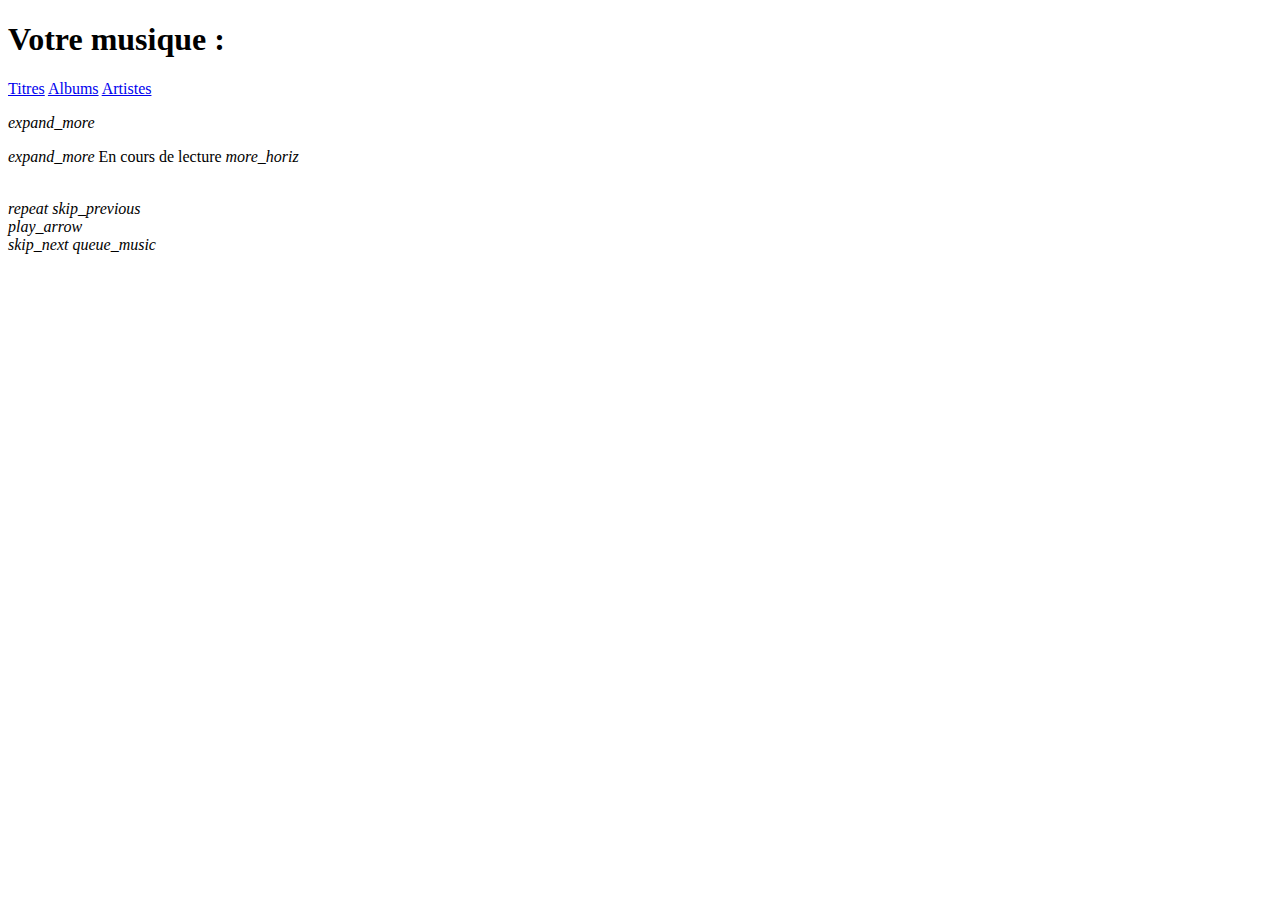
==== index.html @ d944bc3a "Initialisation" ====
<!DOCTYPE html>
<html lang="en">
<head>
    <meta charset="UTF-8">
    <meta http-equiv="X-UA-Compatible" content="IE=edge">
    <meta name="viewport" content="width=device-width, initial-scale=1.0">
    <link rel="manifest" href="manifest.json">
    <link rel="stylesheet" href="styles/app.css">
    <script defer>
        window.addEventListener('load', () => {
            if ("serviceWorker" in navigator) {
                navigator.serviceWorker.register('/sw.js');
            }
        });
    </script>
    <script src="/scripts/musicList.js" defer></script>
    <script src="/scripts/player.js" defer></script>
    <title>Feel The Beat</title>
</head>
<body>
    <div class="topbar">
        <h1 class="topbar__title">Votre musique :</h1>
    </div>
    <div class="navbar">
        <a class="navbar__link" href="#songs">Titres</a>
        <a class="navbar__link" href="#albums">Albums</a>
        <a class="navbar__link" href="#artists">Artistes</a>
    </div>
    <div class="content">
        <div id="songs" class="page">
            <ul class="songs__list"></ul>
        </div>
        <div id="albums" class="page">
            <ul class="albums__list"></ul>
            <div class="currentAlbum">
                <i class="material-icons-round" onclick="hideCurrentAlbum()">expand_more</i>
                <ul class="albumSongsList"></ul>
            </div>
        </div>
        <div id="artists" class="page">
            <ul class="artists__list"></ul>
        </div>
    </div>
    <div class="player">
        <div class="player__topbar">
            <i class="material-icons-round" onclick="hidePlayer()">expand_more</i>
            <span>En cours de lecture</span>
            <i class="material-icons-round">more_horiz</i>
        </div>
        <div class="image__area" onclick="showPlayer()">
            <img src="">
        </div>
        <div class="song-details">
            <p class="name"></p>
            <p class="artist"></p>
        </div>
        <div class="progress-area">
            <div class="progress-bar">
                <span></span>
            </div>
            <div class="timer">
                <span class="current"></span>
                <span class="duration"></span>
            </div>
            <audio id="main-audio" src=""></audio>
        </div>
        <div class="controls">
            <i id="repeat-playList" class="material-icons-round" title="Playlist Looped">repeat</i>
            <i id="prev" class="material-icons-round">skip_previous</i>
            <div class="play-pause">
                <i id="repeat-plist" class="material-icons-round">play_arrow</i>
            </div>
            <i id="next" class="material-icons-round">skip_next</i>
            <i id="more-music" class="material-icons-round">queue_music</i>
        </div>
    </div>
</body>
</html>
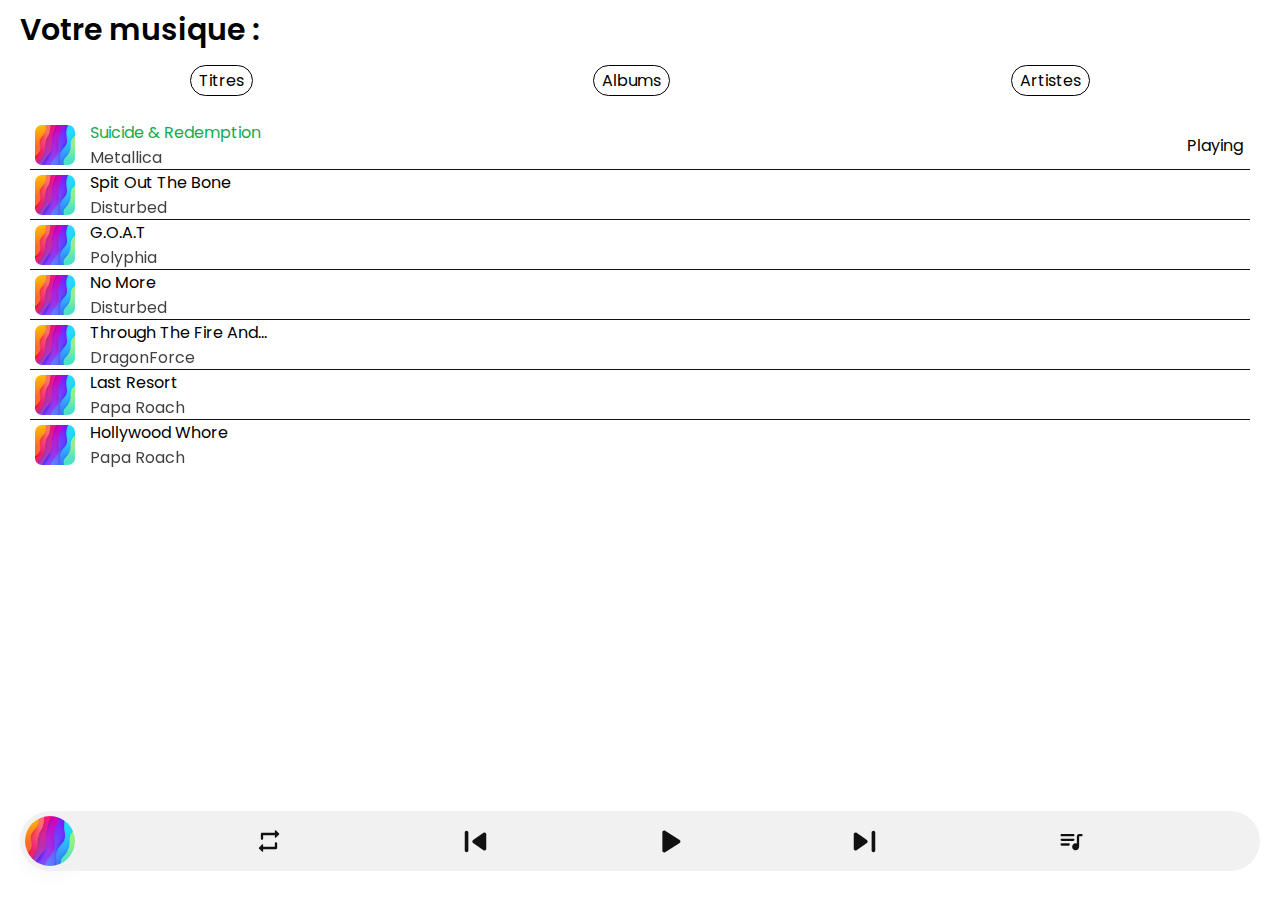
==== commit ea1233fe: "Add currentAlbum panel" ====
--- a/index.html
+++ b/index.html
@@ -33,7 +33,10 @@
         <div id="albums" class="page">
             <ul class="albums__list"></ul>
             <div class="currentAlbum">
-                <i class="material-icons-round" onclick="hideCurrentAlbum()">expand_more</i>
+                <div class="currentAlbum__topbar">
+                    <i class="material-icons-round" onclick="hideCurrentAlbum()">expand_more</i>
+                    <span class="currentAlbum__title">Current Album</span>
+                </div>
                 <ul class="albumSongsList"></ul>
             </div>
         </div>
--- a/styles/app.css
+++ b/styles/app.css
@@ -0,0 +1,463 @@
+@import url('https://fonts.googleapis.com/icon?family=Material+Icons|Material+Icons+Round|');
+
+@font-face {
+    font-family: 'Poppins';
+    src: url('../assets/fonts/Poppins/Poppins-Light.ttf');
+    font-weight: 300;
+}
+
+@font-face {
+    font-family: 'Poppins';
+    src: url('../assets/fonts/Poppins/Poppins-Regular.ttf');
+    font-weight: 400;
+}
+
+@font-face {
+    font-family: 'Poppins';
+    src: url('../assets/fonts/Poppins/Poppins-SemiBold.ttf');
+    font-weight: 500;
+}
+
+:root {
+    --color-primary: #14AA4E;
+    --color-light: #FFFFFF;
+    --color-dark: #000000;
+    --color-lighter: #F1F1F1;
+    --color-darker: #111111;
+    --border-radius: 20px;
+    --body-padding: 20px;
+    --topbar-height: 60px;
+    --navbar-height: 40px;
+    --player-height: 80px;
+    --player-margin: 10px;
+    --song-height: 50px;
+    --duration: .3s;
+    --numberPages: 3;
+}
+
+* {
+    margin: 0;
+    padding: 0;
+    box-sizing: border-box;
+    font-family: 'Poppins';
+    scroll-behavior: smooth;
+}
+
+html, body {
+    height: 100vh;
+    width: 100vw;
+}
+
+body {
+    display: grid;
+    grid-template-rows: var(--topbar-height) var(--navbar-height) 1fr var(--player-height);
+    grid-template-columns: 1fr;
+    padding: 0 var(--body-padding);
+    user-select: none;
+    -webkit-user-select: none;
+}
+
+body::-webkit-scrollbar {
+    width: 0;
+}
+
+.topbar {
+    height: var(--topbar-height);
+    width: 100%;
+    line-height: var(--topbar-height);
+}
+
+.topbar .topbar__title {
+    font-size: 30px;
+    font-weight: 500;
+    align-self: center;
+}
+
+.navbar {
+    height: var(--navbar-height);
+    width: 100%;
+    display: flex;
+    justify-content: space-around;
+    align-items: center;
+}
+
+.navbar .navbar__link {
+    padding: 2px 8px;
+    color: var(--color-dark);
+    font-size: 16px;
+    border: 1px solid var(--color-dark);
+    border-radius: var(--border-radius);
+    text-decoration: none;
+    transition: var(--duration);
+}
+
+.navbar .navbar__link:hover {
+    color: var(--color-lighter);
+    background: var(--color-primary);
+    border: 1px solid var(--color-primary);
+    transition: var(--duration);
+}
+
+.content {
+    margin: 10px 0;
+    padding: 0;
+    display: grid;
+    grid-template-rows: 1fr;
+    grid-template-columns: repeat(var(--numberPages), 1fr);
+    overflow-x: scroll;
+    overflow-y: hidden;
+    scroll-snap-type: x mandatory;
+}
+
+.content::-webkit-scrollbar {
+    width: 0;
+}
+
+.content .page {
+    height: 100%;
+    width: calc(100vw - (var(--body-padding) * 2));
+    padding: 10px;
+    overflow-y: scroll;
+    scroll-snap-align: center;
+}
+
+.content .page::-webkit-scrollbar {
+    width: 0;
+}
+
+.content #songs .songs__list .song {
+    height: var(--song-height);
+    display: grid;
+    grid-template-rows: repeat(2, calc(var(--song-height) / 2));
+    grid-template-columns: var(--song-height) 1fr 70px;
+    justify-items: center;
+    align-items: center;
+    list-style: none;
+    font-size: 16px;
+    border-bottom: 1px solid var(--color-darker);
+}
+
+.content #songs .songs__list .song:nth-last-child(1) {
+    border-bottom: none;
+}
+
+.song .song__image {
+    height: 80%;
+    width: 80%;
+    grid-row: 1 / span 3;
+    grid-column: 1;
+    background: var(--color-darker);
+    border: none;
+    border-radius: 7px;
+}
+
+.song .song__title {
+    justify-self: start;
+    margin-left: 10px;
+    grid-row: 1;
+    grid-column: 2;
+    color: var(--color-dark);
+}
+
+.song .song__artist {
+    justify-self: start;
+    margin-left: 10px;
+    grid-row: 2;
+    grid-column: 2;
+    color: var(--color-darker);
+    opacity: .8;
+}
+
+.song .song__duration {
+    justify-self: center;
+    align-self: center;
+    grid-row: 1 / span 3;
+    grid-column: 3;
+}
+
+.content #albums .albums__list {
+    display: grid;
+    grid-template-columns: repeat(2, 1fr);
+    grid-gap: 20px;
+    justify-items: center;
+    align-items: center;
+}
+
+.content #albums .albums__list .album__card {
+    height: 200px;
+    width: 150px;
+    display: grid;
+    grid-template-rows: repeat(2, 1fr);
+    grid-template-columns: 1fr;
+    justify-items: center;
+    align-items: center;
+    list-style: none;
+    font-size: 16px;
+    background: var(--color-lighter);
+    border-radius: var(--border-radius);
+}
+
+.content #albums .albums__list .album__card .album__card--image {
+    height: 150px;
+    width: 150px;
+    border-radius: var(--border-radius) var(--border-radius) 0 0;
+    -webkit-user-drag: none;
+}
+
+.content #albums .albums__list .album__card .album__card--name {
+    font-size: 12px;
+}
+
+.currentAlbum {
+    height: 100vh;
+    width: 100vw;
+    background: #14AA4E;
+    position: fixed;
+    top: 0;
+    right: -100vw;
+    bottom: 0;
+    transition: right var(--duration);
+}
+
+.currentAlbum__is-opened {
+    height: 100vh;
+    width: 100vw;
+    background: #14AA4E;
+    position: fixed;
+    top: 0;
+    right: 0;
+    bottom: 0;
+    transition: right var(--duration);
+}
+
+.currentAlbum__topbar {
+    align-self: center;
+    display: grid;
+    grid-template-rows: 1fr;
+    grid-template-columns: 25% 50% 25%;
+    justify-items: center;
+    width: 100%;
+    padding: 20px 0;
+}
+
+.currentAlbum__topbar i {
+    transform: rotate(90deg);
+}
+
+.player {
+    height: calc(var(--player-height) - (var(--player-margin) * 2));
+    display: grid;
+    justify-items: center;
+    align-items: center;
+    grid-template-rows: calc(var(--player-height) - var(--player-margin) - 10px);
+    grid-template-columns: calc(var(--player-height) - 20px) 1fr;
+    position: absolute;
+    top: 2vh;
+    left: var(--body-padding);
+    right: var(--body-padding);
+    bottom: 0;
+    margin: var(--player-margin) 0;
+    background: var(--color-lighter);
+    border-radius: var(--player-height);
+    transform: translateY(87vh);
+    transition: var(--duration);
+}
+
+.player__is-opened {
+    height: 100%;
+    display: grid;
+    justify-items: center;
+    align-items: center;
+    grid-template-rows: 70px 300px 1fr 100px 80px;
+    grid-template-columns: 1fr;
+    position: absolute;
+    top: 100vh;
+    left: var(--body-padding);
+    right: var(--body-padding);
+    bottom: 0;
+    border-radius: 0;
+    background: var(--color-light);
+    transform: translateY(-100vh);
+    transition: transform var(--duration);
+}
+
+i {
+    cursor: pointer;
+}
+
+.player .player__topbar {
+    display: none;
+}
+
+.player__is-opened .player__topbar {
+    align-self: center;
+    display: grid;
+    grid-template-rows: 1fr;
+    grid-template-columns: 25% 50% 25%;
+    justify-items: center;
+    width: 100%;
+    padding: 20px 0;
+}
+
+.player__is-opened .player__topbar i {
+    color: var(--color-darker);
+    font-size: 30px;
+}
+
+.player__is-opened .player__topbar span {
+    font-size: 18px;
+    color: var(--color-darker);
+}
+
+.player .image__area {
+    height: calc(var(--player-height) - var(--player-margin) - 20px);
+    width: calc(var(--player-height) - var(--player-margin) - 20px);
+    overflow: hidden;
+    background: var(--color-light);
+    border-radius: 50%;
+    box-shadow: 0 5px 23px 0 var(--color-lighter);
+}
+
+.player .image__area img {
+    height: calc(var(--player-height) - var(--player-margin) - 20px);
+    width: calc(var(--player-height) - var(--player-margin) - 20px);
+    object-fit: cover;
+    -webkit-user-drag: none;
+}
+
+.player__is-opened .image__area {
+    height: 300px;
+    width: 300px;
+    overflow: hidden;
+    background: var(--color-light);
+    border-radius: var(--border-radius);
+    box-shadow: 0 5px 23px 0 var(--color-lighter);
+}
+
+.player__is-opened img {
+    height: 300px;
+    width: 300px;
+    object-fit: cover;
+    -webkit-user-drag: none;
+}
+
+.player .song-details {
+    display: none;
+}
+
+.player__is-opened .song-details {
+    margin: 10px 0;
+    width: 85%;
+    color: var(--color-darker);
+    text-align: center;
+}
+
+.player__is-opened .song-details .name {
+    font-size: 21px;
+}
+
+.player__is-opened .song-details .artist {
+    opacity: .9;
+    font-size: 18px;
+}
+
+.player .progress-area {
+    display: none;
+}
+
+.player__is-opened .progress-area {
+    height: 7px;
+    width: 85%;
+    background: var(--color-lighter);
+    border-radius: var(--border-radius);
+    cursor: pointer;
+}
+
+.player__is-opened .progress-area .progress-bar {
+    height: inherit;
+    width: 0%;
+    position: relative;
+    border-radius: inherit;
+    background: var(--color-primary);
+}
+
+.player__is-opened .progress-bar::before {
+    content: '';
+    position: absolute;
+    height: 14px;
+    width: 14px;
+    background: var(--color-darker);
+    border-radius: inherit;
+    top: 50%;
+    right: -7px;
+    transform: translateY(-50%);
+}
+
+.player__is-opened .progress-area .timer {
+    display: grid;
+    grid-template-rows: 1fr;
+    grid-template-columns: repeat(2, 1fr);
+    justify-items: center;
+    align-items: center;
+    height: 35px;
+}
+
+.player__is-opened .timer span {
+    color: var(--color-darker);
+    font-size: 14px;
+}
+
+.controls {
+    align-self: center;
+    display: grid;
+    grid-template-rows: 1fr;
+    grid-template-columns: repeat(5, 1fr);
+    height: 60px;
+    width: 85%;
+    justify-items: center;
+    align-items: center;
+}
+
+.controls i {
+    font-size: 28px;
+    background: var(--color-darker);
+    background-clip: text;
+    -webkit-background-clip: text;
+    -webkit-text-fill-color: transparent;
+}
+
+.controls i:nth-child(2), .controls i:nth-child(4) {
+    font-size: 43px;   
+}
+
+.controls #prev {
+    margin-right: -13px;
+}
+
+.controls #next {
+    margin-left: -13px;
+}
+
+.controls .play-pause {
+    height: 54px;
+    width: 54px;
+    display: flex;
+    justify-content: center;
+    align-items: center;
+}
+
+.play-pause i {
+    height: 43px;
+    width: 43px;
+    line-height: 43px;
+    text-align: center;
+    font-size: 43px;
+    background: var(--color-darker);
+    background-clip: text;
+    -webkit-background-clip: text;
+    -webkit-text-fill-color: transparent;
+}
+
+ul li.playing .song__title {
+    color: var(--color-primary);
+}